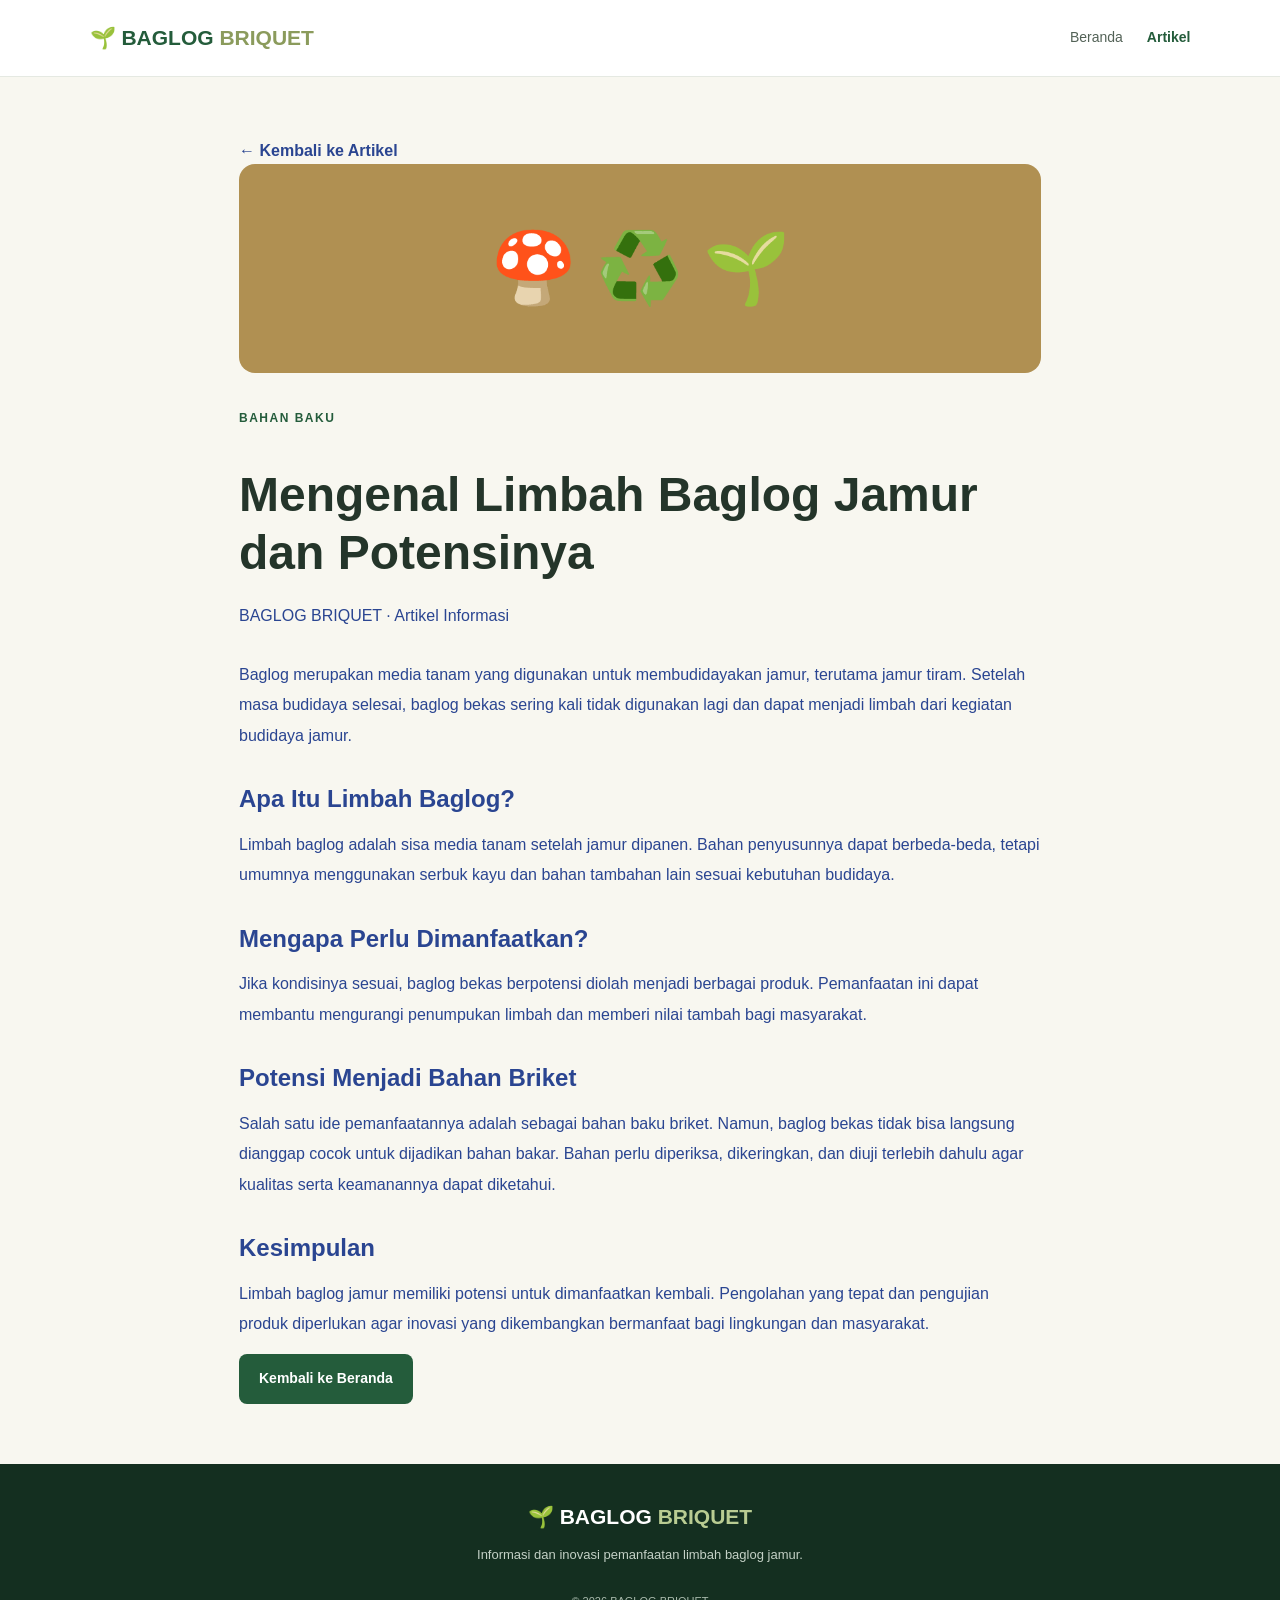
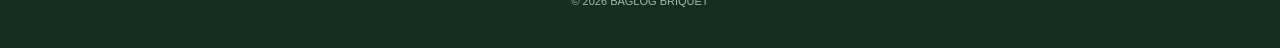
==== artikel/baglog.html @ 83828a15 "Initial commit: BAGLOG BRIQUET website" ====
<!DOCTYPE html>
<html lang="id">
<head>
    <meta charset="UTF-8">
    <meta name="viewport" content="width=device-width, initial-scale=1.0">
    <title>Mengenal Limbah Baglog Jamur | BAGLOG BRIQUET</title>
    <link rel="stylesheet" href="../css/style.css">
    <style>
        .article-page {
            max-width: 850px;
            margin: 60px auto;
            padding: 0 24px;
        }
        .article-page .back-link {
            color: #2a4591;
            font-weight: bold;
        }
        .article-page h1 {
            font-size: clamp(32px, 5vw, 48px);
            line-height: 1.2;
            margin: 20px 0;
        }
        .article-page .article-meta {
            color: #2a4591;
            margin-bottom: 28px;
        }
        .article-page .article-cover {
            background: #976c1bbd;
            border-radius: 16px;
            padding: 45px 20px;
            text-align: center;
            font-size: 70px;
            margin-bottom: 30px;
        }
        .article-page h2 {
            margin: 28px 0 10px;
            color: #2a4591;
        }
        .article-page p, .article-page li {
            color: #2a4591;
            line-height: 1.9;
            margin-bottom: 14px;
        }
        .article-page ul {
            padding-left: 24px;
        }
    </style>
</head>
<body>

<header class="navbar">
    <a href="../index.html" class="logo">🌱 BAGLOG <span>BRIQUET</span></a>
    <nav>
        <a href="../index.html">Beranda</a>
        <a href="../index.html#artikel" class="active">Artikel</a>
    </nav>
</header>

<main class="article-page">
    <a href="../index.html#artikel" class="back-link">← Kembali ke Artikel</a>

    <div class="article-cover">🍄 ♻️ 🌱</div>

    <span class="section-label">BAHAN BAKU</span>
    <h1>Mengenal Limbah Baglog Jamur dan Potensinya</h1>

    <p class="article-meta">BAGLOG BRIQUET · Artikel Informasi</p>

    <p>
        Baglog merupakan media tanam yang digunakan untuk membudidayakan
        jamur, terutama jamur tiram. Setelah masa budidaya selesai,
        baglog bekas sering kali tidak digunakan lagi dan dapat menjadi
        limbah dari kegiatan budidaya jamur.
    </p>

    <h2>Apa Itu Limbah Baglog?</h2>
    <p>
        Limbah baglog adalah sisa media tanam setelah jamur dipanen.
        Bahan penyusunnya dapat berbeda-beda, tetapi umumnya menggunakan
        serbuk kayu dan bahan tambahan lain sesuai kebutuhan budidaya.
    </p>

    <h2>Mengapa Perlu Dimanfaatkan?</h2>
    <p>
        Jika kondisinya sesuai, baglog bekas berpotensi diolah menjadi
        berbagai produk. Pemanfaatan ini dapat membantu mengurangi
        penumpukan limbah dan memberi nilai tambah bagi masyarakat.
    </p>

    <h2>Potensi Menjadi Bahan Briket</h2>
    <p>
        Salah satu ide pemanfaatannya adalah sebagai bahan baku briket.
        Namun, baglog bekas tidak bisa langsung dianggap cocok untuk
        dijadikan bahan bakar. Bahan perlu diperiksa, dikeringkan,
        dan diuji terlebih dahulu agar kualitas serta keamanannya
        dapat diketahui.
    </p>

    <h2>Kesimpulan</h2>
    <p>
        Limbah baglog jamur memiliki potensi untuk dimanfaatkan kembali.
        Pengolahan yang tepat dan pengujian produk diperlukan agar
        inovasi yang dikembangkan bermanfaat bagi lingkungan dan masyarakat.
    </p>

    <a href="../index.html" class="btn-primary">Kembali ke Beranda</a>
</main>

<footer class="footer">
    <a href="../index.html" class="logo">🌱 BAGLOG <span>BRIQUET</span></a>
    <p>Informasi dan inovasi pemanfaatan limbah baglog jamur.</p>
    <small>© 2026 BAGLOG BRIQUET</small>
</footer>

</body>
</html>
---- css/style.css ----
/* ===== PENGATURAN DASAR ===== */
* {
    margin: 0;
    padding: 0;
    box-sizing: border-box;
}

:root {
    --green: #245c3b;
    --green-dark: #173e29;
    --green-light: #eaf3e9;
    --cream: #f8f7f0;
    --text: #24352a;
    --muted: #6b786e;
    --white: #ffffff;
}

html {
    scroll-behavior: smooth;
    scroll-padding-top: 100px;
}

body {
    font-family: Arial, Helvetica, sans-serif;
    background: var(--cream);
    color: var(--text);
    line-height: 1.7;
}

a {
    color: inherit;
    text-decoration: none;
}

img {
    display: block;
    max-width: 100%;
}

/* ===== NAVBAR ===== */
.navbar {
    display: flex;
    justify-content: space-between;
    align-items: center;
    gap: 24px;
    padding: 20px 7%;
    background: var(--white);
    border-bottom: 1px solid #e5e9e2;
}

.logo {
    color: var(--green);
    font-size: 21px;
    font-weight: 800;
    white-space: nowrap;
}

.logo span {
    color: #8b9b5c;
}

.navbar nav {
    display: flex;
    align-items: center;
    gap: 24px;
}

.navbar nav a {
    font-size: 14px;
    color: #536257;
    transition: color 0.2s;
}

.navbar nav a:hover,
.navbar nav a.active {
    color: var(--green);
    font-weight: 700;
}

/* ===== BERANDA UTAMA ===== */
.hero {
    display: grid;
    grid-template-columns: 1.1fr 0.9fr;
    align-items: center;
    gap: 55px;
    padding: 75px 7%;
    background: linear-gradient(135deg, #f4f5e9, #e5efe2);
}

.hero-content {
    max-width: 650px;
}

.label,
.section-label {
    display: inline-block;
    color: var(--green);
    font-size: 12px;
    font-weight: 800;
    letter-spacing: 1.5px;
    margin-bottom: 18px;
}

.hero h1 {
    font-size: clamp(38px, 5vw, 60px);
    line-height: 1.13;
    letter-spacing: -1.8px;
    margin-bottom: 22px;
}

.hero h1 span {
    color: var(--green);
}

.hero-content > p {
    color: var(--muted);
    font-size: 16px;
    margin-bottom: 28px;
    max-width: 540px;
}

.hero-buttons {
    display: flex;
    flex-wrap: wrap;
    gap: 12px;
}

.btn-primary,
.btn-secondary,
.btn-light {
    display: inline-block;
    padding: 13px 20px;
    border-radius: 8px;
    font-size: 14px;
    font-weight: 700;
    transition: transform 0.2s, background 0.2s;
}

.btn-primary {
    background: var(--green);
    color: var(--white);
}

.btn-primary:hover {
    background: var(--green-dark);
    transform: translateY(-2px);
}

.btn-secondary {
    background: var(--white);
    color: var(--green);
    border: 1px solid #dce5d8;
}

.btn-secondary:hover {
    transform: translateY(-2px);
}

.hero-stats {
    display: flex;
    flex-wrap: wrap;
    gap: 28px;
    margin-top: 35px;
}

.hero-stats div {
    display: flex;
    align-items: center;
    gap: 9px;
}

.hero-stats strong {
    font-size: 23px;
}

.hero-stats span {
    font-size: 12px;
    color: var(--muted);
}

.hero-image {
    position: relative;
}

.hero-image > img {
    width: 100%;
    height: 420px;
    object-fit: cover;
    border-radius: 18px;
    box-shadow: 0 20px 45px #203e281a;
}

.image-caption {
    display: flex;
    align-items: center;
    gap: 12px;
    position: absolute;
    left: 18px;
    right: 18px;
    bottom: 18px;
    padding: 15px;
    background: #ffffffed;
    border-radius: 12px;
}

.image-caption > span {
    font-size: 28px;
}

.image-caption strong {
    font-size: 14px;
}

.image-caption p {
    color: var(--muted);
    font-size: 12px;
}

/* ===== PENGANTAR ARTIKEL ===== */
.intro {
    display: flex;
    justify-content: space-between;
    align-items: end;
    gap: 35px;
    padding: 65px 7% 30px;
}

.intro h2,
.benefit-section > h2 {
    max-width: 500px;
    font-size: 34px;
    line-height: 1.25;
}

.intro > p {
    max-width: 430px;
    color: var(--muted);
    font-size: 14px;
}

/* ===== KARTU ARTIKEL ===== */
.article-grid {
    display: grid;
    grid-template-columns: repeat(3, minmax(0, 1fr));
    gap: 22px;
    padding: 15px 7% 70px;
}

.article-card {
    padding: 27px;
    background: var(--white);
    border: 1px solid #e8ebe4;
    border-radius: 14px;
    transition: transform 0.25s, box-shadow 0.25s;
}

.article-card:hover {
    transform: translateY(-5px);
    box-shadow: 0 15px 35px #203e2810;
}

.article-icon {
    display: flex;
    align-items: center;
    justify-content: center;
    width: 60px;
    height: 60px;
    background: var(--green-light);
    border-radius: 12px;
    font-size: 29px;
    margin-bottom: 20px;
}

.category {
    display: block;
    color: #75875a;
    font-size: 10px;
    font-weight: 800;
    letter-spacing: 1.2px;
    margin-bottom: 9px;
}

.article-card h3 {
    font-size: 20px;
    line-height: 1.35;
    margin-bottom: 12px;
}

.article-card p {
    color: var(--muted);
    font-size: 14px;
    margin-bottom: 20px;
}

.article-card > a {
    color: var(--green);
    font-size: 13px;
    font-weight: 800;
}

/* ===== BANNER PROSES ===== */
.process-banner {
    display: flex;
    justify-content: space-between;
    align-items: center;
    gap: 25px;
    margin: 0 7% 70px;
    padding: 40px;
    background: var(--green-dark);
    color: var(--white);
    border-radius: 16px;
}

.process-banner .section-label {
    color: #c8dcb9;
    margin-bottom: 10px;
}

.process-banner h2,
.product-banner h2 {
    font-size: 31px;
    line-height: 1.3;
    margin-bottom: 10px;
}

.process-banner p,
.product-banner p {
    color: #d5e0d6;
    font-size: 14px;
}

.process-banner .btn-primary {
    background: #e3eddb;
    color: var(--green-dark);
    white-space: nowrap;
}

/* ===== MANFAAT ===== */
.benefit-section {
    padding: 10px 7% 75px;
}

.benefit-section > h2 {
    margin-bottom: 30px;
}

.benefit-grid {
    display: grid;
    grid-template-columns: repeat(3, minmax(0, 1fr));
    gap: 22px;
}

.benefit-grid > div {
    background: #edf2e8;
    border-radius: 12px;
    padding: 25px;
    font-size: 27px;
}

.benefit-grid h3 {
    font-size: 18px;
    margin: 12px 0 8px;
}

.benefit-grid p {
    color: var(--muted);
    font-size: 14px;
}

/* ===== PROMOSI PRODUK ===== */
.product-banner {
    display: flex;
    justify-content: space-between;
    align-items: center;
    gap: 25px;
    margin: 0 7% 75px;
    padding: 40px;
    background: #e5eddd;
    border-radius: 16px;
}

.product-banner .section-label {
    margin-bottom: 10px;
}

.product-banner h2 {
    color: var(--green-dark);
}

.product-banner p {
    color: var(--muted);
    max-width: 550px;
}

.btn-light {
    background: var(--green);
    color: var(--white);
    white-space: nowrap;
}

.btn-light:hover {
    background: var(--green-dark);
}

/* ===== FOOTER ===== */
.footer {
    padding: 35px 7%;
    background: #142f20;
    color: var(--white);
    text-align: center;
}

.footer .logo {
    color: var(--white);
}

.footer .logo span {
    color: #b9cc92;
}

.footer p {
    color: #c4d1c6;
    font-size: 13px;
    margin: 10px 0 20px;
}

.footer small {
    color: #a8b9ab;
    font-size: 11px;
}

/* ===== TAMPILAN HP DAN TABLET ===== */
@media (max-width: 900px) {
    .navbar {
        flex-direction: column;
        padding: 18px 5%;
    }

    .navbar nav {
        justify-content: center;
        flex-wrap: wrap;
        gap: 12px 20px;
    }

    .hero {
        grid-template-columns: 1fr;
        padding: 50px 6%;
        gap: 35px;
    }

    .hero-image > img {
        height: 350px;
    }

    .article-grid {
        grid-template-columns: repeat(2, minmax(0, 1fr));
        padding-left: 6%;
        padding-right: 6%;
    }

    .intro,
    .process-banner,
    .product-banner {
        margin-left: 0;
        margin-right: 0;
    }

    .intro {
        padding-left: 6%;
        padding-right: 6%;
    }

    .process-banner,
    .product-banner {
        margin-left: 6%;
        margin-right: 6%;
    }

    .benefit-section {
        padding-left: 6%;
        padding-right: 6%;
    }
}

@media (max-width: 600px) {
    .logo {
        font-size: 19px;
    }

    .navbar nav {
        gap: 8px 14px;
    }

    .navbar nav a {
        font-size: 12px;
    }

    .hero {
        padding: 40px 5%;
    }

    .hero h1 {
        font-size: 39px;
    }

    .hero-image > img {
        height: 280px;
    }

    .hero-stats {
        gap: 14px;
    }

    .hero-stats span {
        font-size: 11px;
    }

    .intro {
        display: block;
        padding: 45px 5% 25px;
    }

    .intro h2,
    .benefit-section > h2 {
        font-size: 28px;
    }

    .intro > p {
        margin-top: 15px;
    }

    .article-grid,
    .benefit-grid {
        grid-template-columns: 1fr;
    }

    .article-grid {
        padding: 10px 5% 45px;
    }

    .process-banner,
    .product-banner {
        flex-direction: column;
        align-items: flex-start;
        margin: 0 5% 45px;
        padding: 25px;
    }

    .process-banner h2,
    .product-banner h2 {
        font-size: 27px;
    }

    .benefit-section {
        padding: 0 5% 45px;
    }

    .footer {
        padding: 30px 5%;
    }
}

/* ===== HALAMAN ARTIKEL ===== */

.article-hero {
    min-height: 430px;
}

.article-hero .hero-content {
    max-width: 700px;
}

.article-hero h1 {
    font-size: clamp(36px, 4.5vw, 54px);
}

.article-hero .hero-image img {
    height: 360px;
}

.article-hero .hero-content > p {
    max-width: 600px;
}

.article-hero .hero-buttons {
    margin-top: 24px;
}

.article-hero .hero-image {
    width: 100%;
}

/* ===== RESPONSIVE HALAMAN ARTIKEL ===== */

@media (max-width: 900px) {
    .article-hero {
        min-height: auto;
    }

    .article-hero .hero-image img {
        height: 320px;
    }
}

@media (max-width: 600px) {
    .article-hero h1 {
        font-size: 36px;
        letter-spacing: -1px;
    }

    .article-hero .hero-image img {
        height: 260px;
    }

    .article-hero .hero-buttons {
        flex-direction: column;
        align-items: stretch;
    }

    .article-hero .hero-buttons a {
        text-align: center;
    }
}

/* ===== HALAMAN PROSES ===== */

.process-steps {
    max-width: 1050px;
    margin: 0 auto;
    padding: 15px 7% 70px;
}

.process-step {
    display: flex;
    align-items: flex-start;
    gap: 22px;
    padding: 25px;
    margin-bottom: 18px;
    background: var(--white);
    border: 1px solid #e5e9e2;
    border-radius: 14px;
    transition: transform 0.2s, box-shadow 0.2s;
}

.process-step:hover {
    transform: translateY(-3px);
    box-shadow: 0 12px 30px #203e2810;
}

.step-number {
    display: flex;
    align-items: center;
    justify-content: center;
    flex: 0 0 48px;
    height: 48px;
    background: var(--green-light);
    color: var(--green);
    border-radius: 12px;
    font-size: 16px;
    font-weight: 800;
}

.process-step h3 {
    color: var(--green-dark);
    font-size: 19px;
    margin-bottom: 8px;
}

.process-step p {
    color: var(--muted);
    font-size: 14px;
}

.safety-banner {
    margin-top: 0;
}

.safety-banner .section-label {
    color: #d6e6c9;
}

@media (max-width: 600px) {
    .process-steps {
        padding: 10px 5% 45px;
    }

    .process-step {
        gap: 14px;
        padding: 20px;
    }

    .step-number {
        flex-basis: 40px;
        height: 40px;
        font-size: 14px;
    }

    .process-step h3 {
        font-size: 17px;
    }
}
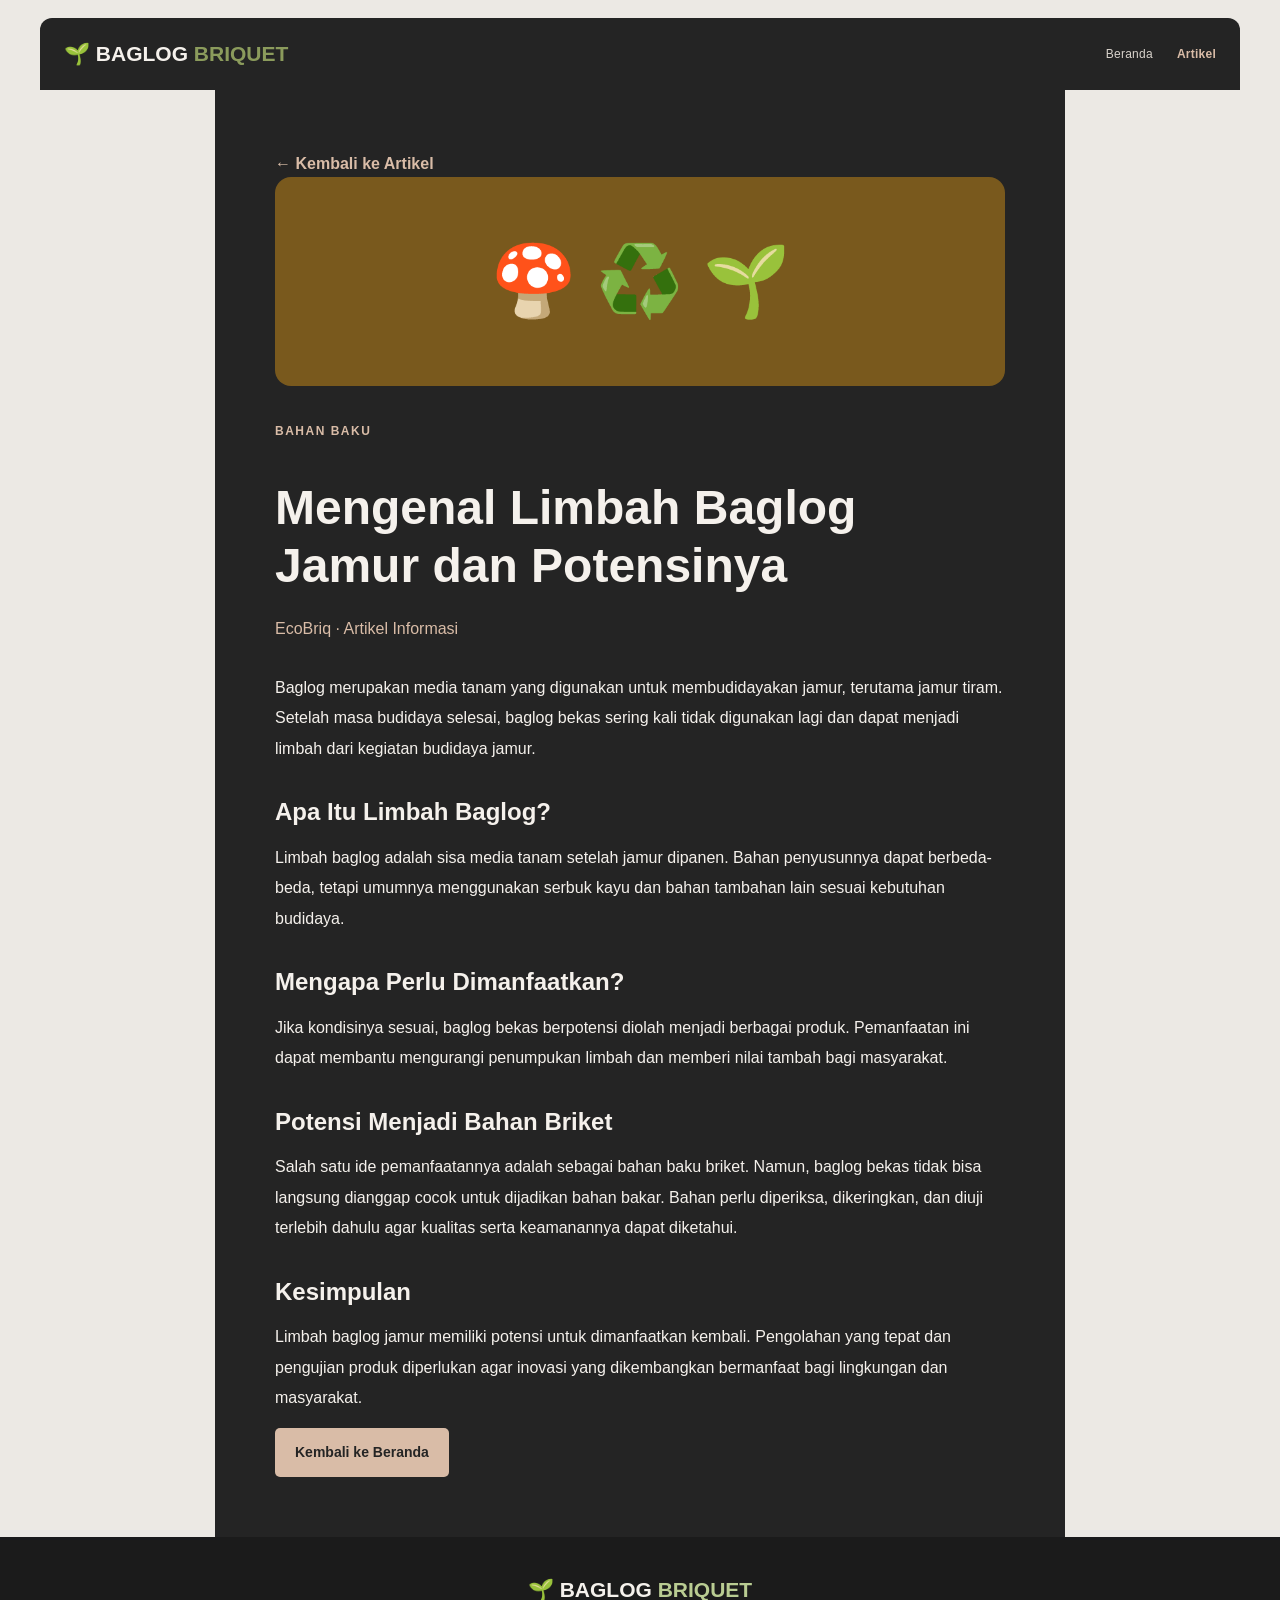
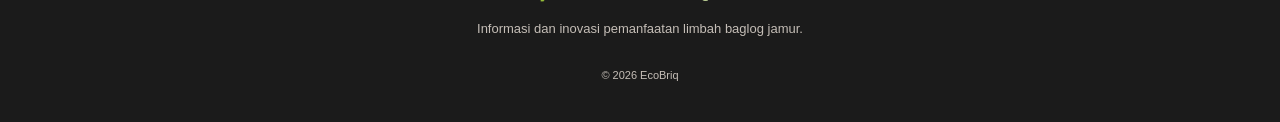
==== commit 2e48ba8e: "Apply EcoBriq primary brand identity" ====
--- a/artikel/baglog.html
+++ b/artikel/baglog.html
@@ -3,7 +3,7 @@
 <head>
     <meta charset="UTF-8">
     <meta name="viewport" content="width=device-width, initial-scale=1.0">
-    <title>Mengenal Limbah Baglog Jamur | BAGLOG BRIQUET</title>
+    <title>Mengenal Limbah Baglog Jamur | EcoBriq</title>
     <link rel="stylesheet" href="../css/style.css">
     <style>
         .article-page {
@@ -64,7 +64,7 @@
     <span class="section-label">BAHAN BAKU</span>
     <h1>Mengenal Limbah Baglog Jamur dan Potensinya</h1>
 
-    <p class="article-meta">BAGLOG BRIQUET · Artikel Informasi</p>
+    <p class="article-meta">EcoBriq · Artikel Informasi</p>
 
     <p>
         Baglog merupakan media tanam yang digunakan untuk membudidayakan
@@ -109,7 +109,7 @@
 <footer class="footer">
     <a href="../index.html" class="logo">🌱 BAGLOG <span>BRIQUET</span></a>
     <p>Informasi dan inovasi pemanfaatan limbah baglog jamur.</p>
-    <small>© 2026 BAGLOG BRIQUET</small>
+    <small>© 2026 EcoBriq</small>
 </footer>
 
 </body>
--- a/css/style.css
+++ b/css/style.css
@@ -699,3 +699,258 @@
         font-size: 17px;
     }
 }
+
+
+/* ===== BERANDA BERGAYA EDITORIAL ===== */
+.home-page{background:#faf1e7;color:#2c211a;font-family:Arial,Helvetica,sans-serif}
+.home-nav{background:#8f2f08;color:#fff;border:0;padding:18px 4.5%;gap:22px}
+.home-nav .logo{color:#fff;font-family:Georgia,serif;font-size:28px;font-weight:500}
+.home-nav nav{gap:clamp(12px,2.4vw,32px)}
+.home-nav nav a{color:#fff;font-size:11px;font-weight:700;letter-spacing:.3px}
+.home-nav nav a:hover,.home-nav nav a.active{color:#ffd5b6}
+.nav-icons{display:flex;gap:16px;font-size:22px}
+.shop-hero{display:grid;grid-template-columns:.8fr 1.2fr;align-items:center;gap:4%;padding:42px 6.5% 54px;background:#8f2f08;color:#fff;min-height:480px}
+.shop-hero-copy{max-width:440px}
+.shop-kicker{font-size:10px;letter-spacing:1.5px;font-weight:700;color:#f4c5a5}
+.shop-hero h1{font:700 clamp(35px,4.5vw,58px)/1.05 Georgia,serif;margin:20px 0}
+.shop-hero h1 em{font-style:normal;color:#ffd2b3}
+.shop-hero-copy p{font-size:14px;line-height:1.8;max-width:360px;color:#ffe8d8;margin-bottom:24px}
+.shop-button{display:inline-flex;align-items:center;gap:30px;padding:13px 20px;background:#ffe1ca;color:#4b2819;border-radius:7px;font-size:11px;font-weight:800}
+.shop-button span{font-size:20px}
+.shop-hero-photo{height:400px;position:relative;align-self:end}
+.shop-hero-photo img{width:100%;height:100%;object-fit:cover;border-radius:3px}
+.hero-photo-label{position:absolute;bottom:18px;left:18px;background:#fff0e4;color:#39291f;padding:12px 18px;display:flex;flex-direction:column;box-shadow:0 4px 15px #0002}
+.hero-photo-label strong{font:italic 22px Georgia,serif}.hero-photo-label span{font-size:11px}
+.service-strip{display:grid;grid-template-columns:repeat(4,1fr);margin:-20px 4% 0;position:relative;background:#ffe4cf;border-radius:10px;padding:17px 20px;gap:12px}
+.service-strip>div{display:flex;align-items:center;gap:12px;border-right:1px solid #e6c5ad;padding:0 12px}.service-strip>div:last-child{border:0}
+.service-strip>div>span{font-size:25px;color:#b76c3b}.service-strip section{display:flex;flex-direction:column}.service-strip strong{font-size:9px}.service-strip small{font-size:9px;color:#785b4b}
+.shop-section{padding:32px 4.5% 18px}.shop-section-head{display:flex;align-items:center;justify-content:space-between;margin-bottom:14px}
+.shop-section h2,.occasion-section h2{font:20px Georgia,serif}.shop-section-head a{font-size:10px;font-weight:700}
+.shop-tiles{display:grid;grid-template-columns:repeat(4,minmax(0,1fr));gap:12px}
+.shop-tiles>a{background:#f2dfd1;border-radius:9px;overflow:hidden;display:block}
+.shop-tiles img{width:100%;height:150px;object-fit:cover}
+.shop-tiles span{display:grid;grid-template-columns:1fr auto;padding:10px 12px;position:relative}
+.shop-tiles b{font-size:11px}.shop-tiles small{font-size:9px;grid-column:1;color:#785b4b}.shop-tiles i{font-style:normal;grid-column:2;grid-row:1/3;color:#b76c3b}
+.story-banner{margin:0 4.5% 10px;display:grid;grid-template-columns:.8fr 1.2fr;min-height:210px;background:#f6d8c2;border-radius:10px;overflow:hidden}
+.story-copy{padding:25px 28px}.story-copy h2{font:24px/1.15 Georgia,serif;margin:10px 0}.story-copy p{font-size:11px;line-height:1.7;color:#6c5142;margin-bottom:12px}.story-copy>a{font-size:10px;font-weight:700;border:1px solid #b77b54;border-radius:20px;padding:8px 12px;display:inline-block}
+.story-banner>img{width:100%;height:100%;min-height:210px;object-fit:cover}
+.occasion-section{padding:12px 4.5% 18px}.occasion-section h2{margin-bottom:12px}
+.occasion-links{display:grid;grid-template-columns:repeat(5,1fr)}
+.occasion-links a{display:flex;flex-direction:column;align-items:center;gap:6px;border-right:1px solid #e4cfc0;color:#9c603c;padding:8px 4px}
+.occasion-links a:last-child{border:0}.occasion-links span{font-size:24px}.occasion-links b{font-size:9px;color:#39291f}
+.newsletter{margin:0 4.5% 12px;padding:14px 20px;border-radius:10px;background:#f6d8c2;display:flex;justify-content:space-between;align-items:center;gap:15px}
+.newsletter>div{display:grid;grid-template-columns:auto 1fr;column-gap:10px}.newsletter>div span{grid-row:1/3;font-size:22px;color:#b76c3b}.newsletter strong{font-size:11px}.newsletter small{font-size:10px;color:#785b4b}.newsletter>a{background:#244326;color:white;padding:10px 16px;border-radius:5px;font-size:10px}
+.latest{padding-top:8px}.latest-cards{display:grid;grid-template-columns:repeat(3,1fr);gap:12px}.latest-cards a{background:#f2dfd1;padding:15px;border-radius:8px;font-size:12px;display:flex;justify-content:space-between}
+.home-page .footer{background:#8f2f08;color:#fff}.home-page .footer .logo{color:#fff}
+@media(max-width:800px){.home-nav{flex-wrap:wrap;justify-content:center}.home-nav nav{order:3;flex-wrap:wrap;justify-content:center}.shop-hero{grid-template-columns:1fr;padding:35px 6%;gap:25px}.shop-hero-photo{height:300px}.service-strip{grid-template-columns:repeat(2,1fr)}.service-strip>div:nth-child(2){border:0}.shop-tiles{grid-template-columns:repeat(2,1fr)}.story-banner{grid-template-columns:1fr}.story-banner>img{max-height:220px}.latest-cards{grid-template-columns:1fr}}
+@media(max-width:480px){.service-strip{margin-left:3%;margin-right:3%;padding:12px 8px}.service-strip>div{padding:8px 5px}.service-strip strong{font-size:8px}.service-strip small{font-size:8px}.shop-tiles img{height:120px}.occasion-links b{font-size:7px}.newsletter{align-items:flex-start;flex-direction:column}.shop-hero h1{font-size:38px}}
+
+
+/* ===== SISTEM DESAIN ECOBRIQ UNTUK SEMUA HALAMAN ===== */
+:root{
+ --green:#285238;--green-dark:#183b28;--green-light:#e7efe2;
+ --cream:#f8f1e8;--text:#30271f;--muted:#78685b;--white:#fffaf5;
+}
+body{background:var(--cream);color:var(--text)}
+.navbar{background:#8b350f;color:#fff;border-bottom:0;padding:18px 5%}
+.navbar .logo,.footer .logo{color:#fff}
+.navbar nav a{color:#fff;font-size:12px;letter-spacing:.25px}
+.navbar nav a:hover,.navbar nav a.active{color:#ffd6b8}
+.hero{background:#8b350f;color:#fff;padding:58px 6%;gap:42px}
+.hero .label,.hero .section-label{color:#f6c8a8}
+.hero h1 span{color:#ffd3b3}
+.hero-content>p{color:#f8e2d3}
+.hero-image>img{border-radius:4px;box-shadow:none}
+.image-caption{background:#fff0e4;color:#39291f;border-radius:4px}
+.btn-primary{background:#285238;color:#fff;border-radius:5px}
+.btn-secondary{background:#ffe1ca;color:#422b1c;border:0;border-radius:5px}
+.intro{padding-top:48px}
+.intro h2,.benefit-section>h2{font-family:Georgia,serif;color:#34251c}
+.article-card{background:#f4e1d2;border:0;border-radius:8px;box-shadow:none}
+.article-icon{background:#e8cdb7;border-radius:8px}
+.article-card h3{font-family:Georgia,serif}
+.article-card> a{color:#8b4a25}
+.process-banner{background:#294b31;border-radius:8px}
+.product-banner{background:#f3d9c4;border-radius:8px}
+.product-banner h2{color:#34251c}
+.product-banner p{color:#78685b}
+.btn-light{background:#285238;border-radius:5px}
+.benefit-grid>div{background:#f0dfd0;border-radius:8px}
+.footer{background:#7d2f0c}
+@media(max-width:600px){.navbar{padding:16px 5%}.hero{padding:38px 5%}}
+
+/* Pertahankan tipografi asli proyek */
+.home-page,
+.home-page h1,
+.home-page h2,
+.home-page h3,
+.home-page .logo,
+.home-page .shop-hero h1,
+.home-page .story-copy h2,
+.home-page .shop-section h2,
+.home-page .occasion-section h2,
+body h1,body h2,body h3,.logo {
+    font-family: Arial, Helvetica, sans-serif;
+}
+
+
+/* ===== TEMA EDITORIAL GELAP UNTUK SELURUH HALAMAN HTML ===== */
+body:not(.home-page) {
+    background: #ece9e4;
+    color: #f5f1ec;
+}
+body:not(.home-page) .navbar {
+    margin: 18px auto 0;
+    width: min(1200px, 94%);
+    padding: 18px 24px;
+    background: #242424;
+    border: 0;
+    border-radius: 12px 12px 0 0;
+    color: #f5f1ec;
+}
+body:not(.home-page) .navbar .logo,
+body:not(.home-page) .footer .logo { color: #f5f1ec; }
+body:not(.home-page) .navbar nav a,
+body:not(.home-page) .navbar > a:not(.logo) { color: #d8d2cb; }
+body:not(.home-page) .navbar nav a:hover,
+body:not(.home-page) .navbar nav a.active { color: #d9bca7; }
+body:not(.home-page) main,
+body:not(.home-page) .article-page {
+    width: min(1200px, 94%);
+    margin: 0 auto;
+    background: #242424;
+    color: #f5f1ec;
+    overflow: hidden;
+}
+body:not(.home-page) .hero {
+    background: #242424;
+    color: #f5f1ec;
+    padding: clamp(28px, 5vw, 64px);
+    gap: clamp(24px, 4vw, 56px);
+}
+body:not(.home-page) .hero h1,
+body:not(.home-page) .intro h2,
+body:not(.home-page) .benefit-section > h2,
+body:not(.home-page) .article-card h3,
+body:not(.home-page) .process-step h3,
+body:not(.home-page) .process-banner h2,
+body:not(.home-page) .product-banner h2 { color: #f5f1ec; }
+body:not(.home-page) .hero h1 span { color: #d9bca7; }
+body:not(.home-page) .hero-content > p,
+body:not(.home-page) .intro > p,
+body:not(.home-page) .article-card p,
+body:not(.home-page) .process-step p,
+body:not(.home-page) .product-banner p { color: #c5beb7; }
+body:not(.home-page) .section-label,
+body:not(.home-page) .label { color: #d9bca7; }
+body:not(.home-page) .hero-image > img { border-radius: 8px; }
+body:not(.home-page) .intro {
+    padding: 42px clamp(24px, 5vw, 60px) 22px;
+}
+body:not(.home-page) .article-grid {
+    padding: 18px clamp(24px, 5vw, 60px) 48px;
+    gap: 16px;
+}
+body:not(.home-page) .article-card,
+body:not(.home-page) .process-step,
+body:not(.home-page) .benefit-grid > div {
+    background: #303030;
+    color: #f5f1ec;
+    border: 1px solid #45413e;
+    border-radius: 8px;
+}
+body:not(.home-page) .article-icon { background: #45413e; }
+body:not(.home-page) .article-card > a { color: #e2bfa7; }
+body:not(.home-page) .process-steps { padding: 18px clamp(24px, 5vw, 60px) 48px; }
+body:not(.home-page) .process-banner,
+body:not(.home-page) .product-banner {
+    margin: 0 clamp(24px, 5vw, 60px) 42px;
+    border-radius: 8px;
+}
+body:not(.home-page) .product-banner { background: #38332f; }
+body:not(.home-page) .process-banner { background: #343a34; }
+body:not(.home-page) .btn-primary,
+body:not(.home-page) .btn-light { background: #d9bca7; color: #242424; }
+body:not(.home-page) .btn-secondary { background: #3a3734; color: #f5f1ec; border-color: #514b46; }
+body:not(.home-page) .article-page { padding: clamp(24px, 5vw, 60px); }
+body:not(.home-page) .article-page h1,
+body:not(.home-page) .article-page h2,
+body:not(.home-page) .article-page p,
+body:not(.home-page) .article-page li { color: #f5f1ec; }
+body:not(.home-page) .article-page .article-meta,
+body:not(.home-page) .article-page .back-link { color: #d9bca7; }
+body:not(.home-page) .contact-card,
+body:not(.home-page) .contact-note { background: #303030; color: #f5f1ec; border-color: #45413e; }
+body:not(.home-page) .footer { background: #1b1b1b; }
+body:not(.home-page) * { font-family: Arial, Helvetica, sans-serif; }
+@media (max-width: 700px) {
+    body:not(.home-page) .navbar { border-radius: 10px 10px 0 0; }
+    body:not(.home-page) .hero { padding: 30px 22px; }
+    body:not(.home-page) .article-grid { grid-template-columns: 1fr; }
+    body:not(.home-page) .process-banner,
+    body:not(.home-page) .product-banner { margin: 0 18px 28px; padding: 24px; }
+    body:not(.home-page) .intro { display: block; padding: 30px 22px 18px; }
+    body:not(.home-page) .intro > p { margin-top: 12px; }
+}
+/* Final visual override: apply reference styling to every HTML page */
+body,body.home-page{background:#ece9e4;color:#f5f1ec;font-family:Arial,Helvetica,sans-serif}body *{font-family:Arial,Helvetica,sans-serif}
+.navbar,.navbar.home-nav{width:94%;margin:18px auto 0;padding:18px 24px;background:#242424;color:#f5f1ec;border:0;border-radius:12px 12px 0 0}
+.navbar .logo,.navbar.home-nav .logo,.footer .logo{color:#f5f1ec}.navbar nav a,.navbar.home-nav nav a,.navbar>a:not(.logo){color:#d8d2cb}.navbar nav a:hover,.navbar nav a.active{color:#d9bca7}
+body main,body.home-page main,body:not(.home-page) .article-page{width:94%;margin:0 auto;background:#242424;color:#f5f1ec;overflow:hidden}
+.hero,.shop-hero{background:#242424;color:#f5f1ec;padding:clamp(28px,5vw,64px)}.hero h1,.shop-hero h1,.intro h2,.benefit-section>h2,.article-card h3,.process-step h3,.process-banner h2,.product-banner h2,.shop-section h2,.story-copy h2,.occasion-section h2{color:#f5f1ec}
+.hero h1 span,.shop-hero h1 em,.section-label,.label,.shop-kicker{color:#d9bca7}.hero-content>p,.shop-hero-copy p,.intro>p,.article-card p,.process-step p,.process-banner p,.product-banner p,.story-copy p{color:#c5beb7}
+.hero-image>img,.shop-hero-photo img{border-radius:8px;box-shadow:none}.image-caption,.hero-photo-label{background:#333;color:#f5f1ec}.btn-primary,.btn-light,.shop-button,.newsletter>a{background:#d9bca7;color:#242424}.btn-secondary{background:#3a3734;color:#f5f1ec;border-color:#514b46}
+.intro{padding:42px 5% 22px}.article-grid{padding:18px 5% 48px;gap:16px}.article-card,.process-step,.benefit-grid>div,.shop-tiles>a,.latest-cards a,.contact-card,.contact-note{background:#303030;color:#f5f1ec;border:1px solid #45413e;border-radius:8px;box-shadow:none}.article-icon{background:#45413e}.article-card>a,.category{color:#e2bfa7}
+.process-steps{padding:18px 5% 48px}.process-banner,.product-banner{margin:0 5% 42px;border-radius:8px}.process-banner{background:#343a34}.product-banner,.story-banner{background:#38332f}.benefit-section{padding:10px 5% 48px}.shop-section,.occasion-section{padding:30px 5% 18px}.story-banner{margin:0 5% 18px;border:1px solid #45413e}.story-copy h2,.story-copy p{color:#f5f1ec}.occasion-links a{color:#d9bca7;border-color:#45413e}.newsletter{background:#303030;color:#f5f1ec}.newsletter small{color:#c5beb7}
+.article-page{padding:clamp(24px,5vw,60px)}.article-page h1,.article-page h2,.article-page p,.article-page li{color:#f5f1ec}.article-page .article-meta,.article-page .back-link{color:#d9bca7}.footer,body.home-page .footer{background:#1b1b1b;color:#f5f1ec}.footer p,.footer small{color:#c5beb7}
+@media(max-width:700px){.hero,.shop-hero{padding:30px 22px}.article-grid,.benefit-grid,.shop-tiles{grid-template-columns:1fr}.process-banner,.product-banner{margin:0 18px 28px;padding:24px}.intro{display:block;padding:30px 22px 18px}.intro>p{margin-top:12px}.story-banner{margin:0 18px 18px;grid-template-columns:1fr}.shop-section,.occasion-section{padding:24px 22px 16px}}
+
+/* Perbaikan kontras teks pada bagian "Jelajahi Informasi" dan kartu */
+.intro h2,.intro h2 span,.intro .section-label,
+.article-grid .article-card h3,.article-grid .article-card p,
+.article-grid .article-card .category,.article-grid .article-card a,
+.benefit-section h2,.benefit-grid h3,.benefit-grid p,
+.process-steps h2,.process-step h3,.process-step p,
+.shop-section h2,.shop-tiles b,.shop-tiles small,
+.occasion-section h2,.occasion-links b,
+.latest h2,.latest-cards a,.newsletter strong,.newsletter small {
+    color: #ffffff;
+}
+.article-grid .article-card .category,
+.article-grid .article-card a,
+.intro .section-label,
+.shop-kicker,.occasion-links a {
+    color: #f0c6a8;
+}
+.article-grid .article-card p,.benefit-grid p,.process-step p,
+.shop-tiles small,.newsletter small {
+    color: #e0e0e0;
+}
+
+/* ===== Baseline quality, accessibility, and responsive safeguards ===== */
+*, *::before, *::after { box-sizing: border-box; }
+html { scroll-behavior: smooth; }
+body { margin: 0; min-width: 320px; font-family: Arial, Helvetica, sans-serif; }
+img, video { max-width: 100%; height: auto; }
+a { text-underline-offset: .18em; }
+a:focus-visible, button:focus-visible, input:focus-visible,
+textarea:focus-visible, select:focus-visible {
+    outline: 3px solid #f0c6a8;
+    outline-offset: 3px;
+}
+button, input, textarea, select { font: inherit; }
+p, li { overflow-wrap: anywhere; }
+@media (prefers-reduced-motion: reduce) {
+    html { scroll-behavior: auto; }
+    *, *::before, *::after {
+        animation-duration: .01ms !important;
+        animation-iteration-count: 1 !important;
+        transition-duration: .01ms !important;
+        scroll-behavior: auto !important;
+    }
+}
+@media (max-width: 480px) {
+    body { overflow-wrap: break-word; }
+    .navbar, .navbar.home-nav { padding: 14px 16px; }
+    main, body.home-page main, body:not(.home-page) .article-page { width: 100%; }
+}
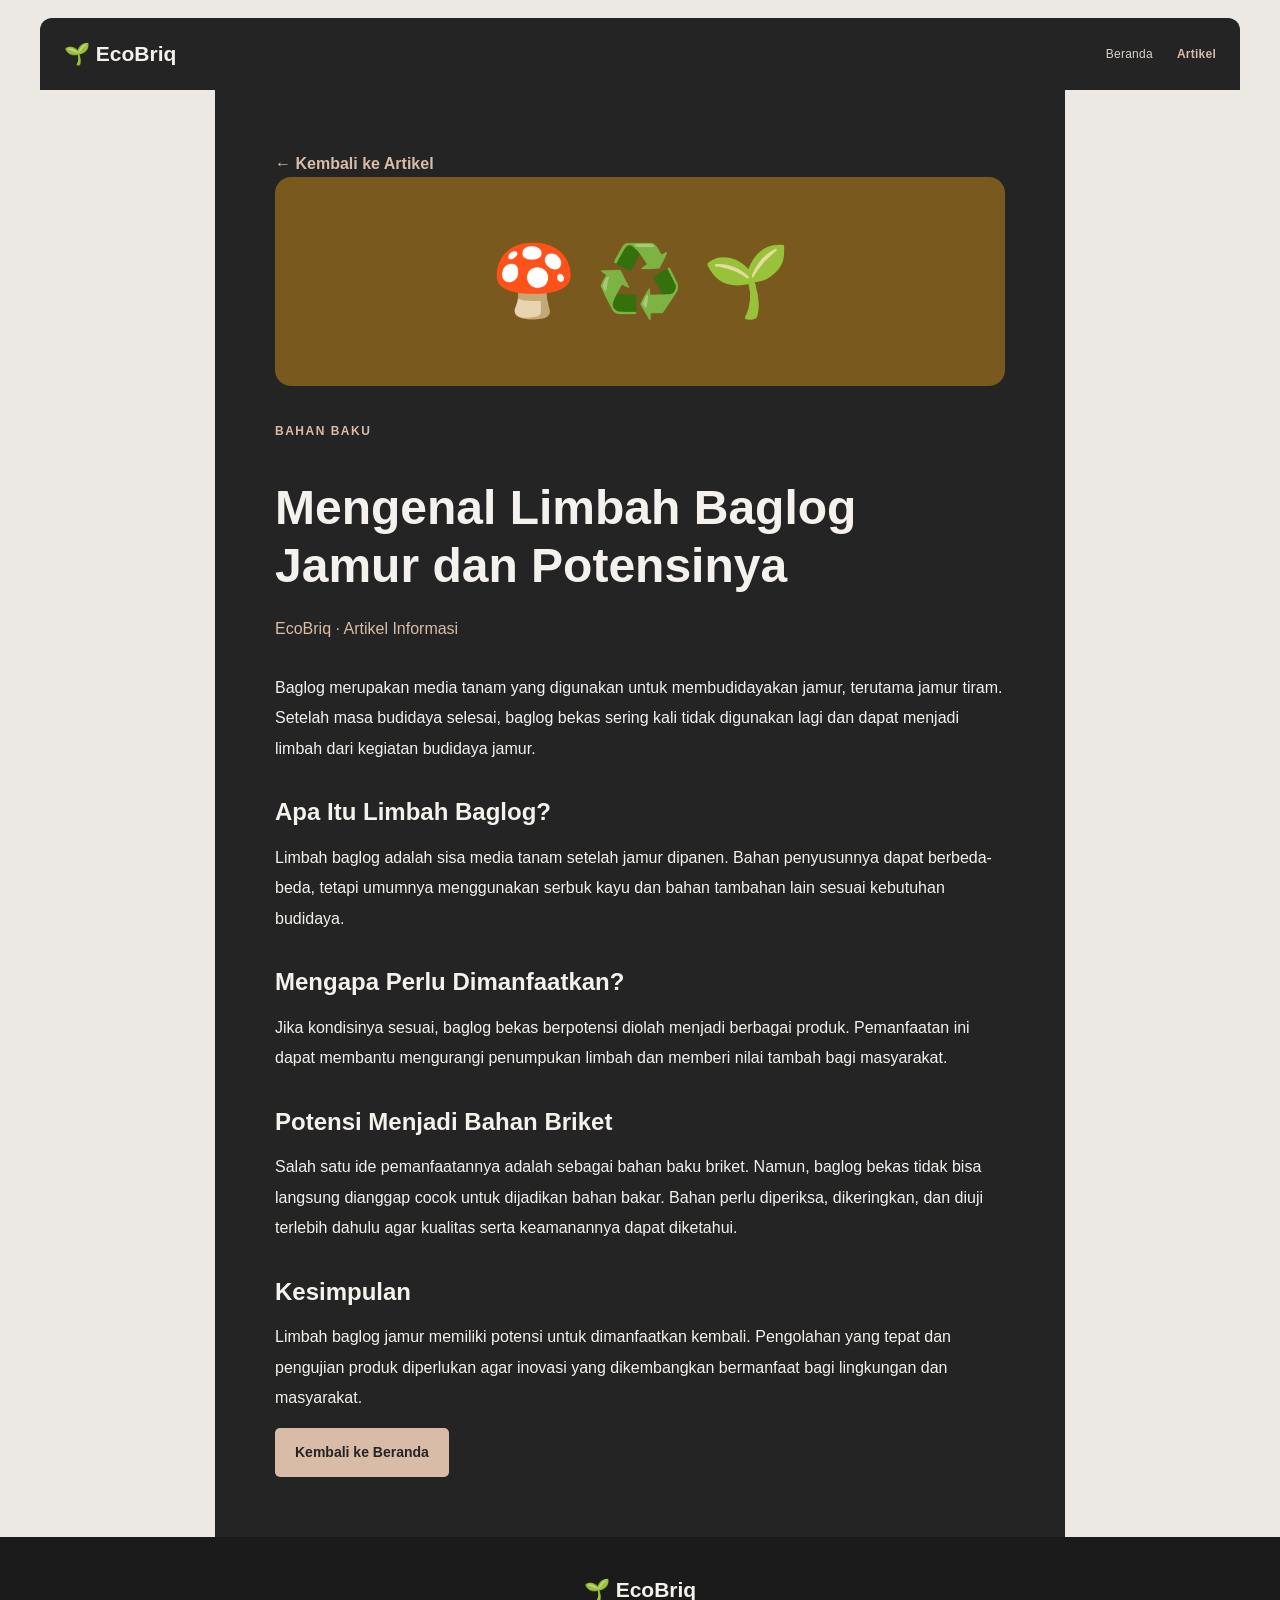
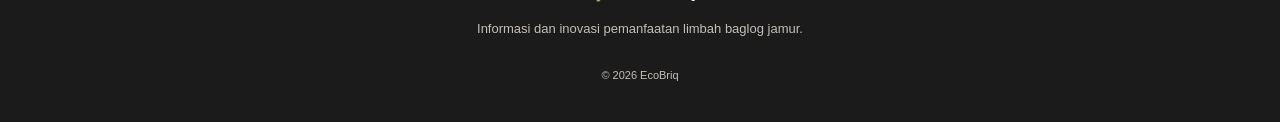
==== commit a921a7e5: "Samakan logo halaman dengan identitas EcoBriq" ====
--- a/artikel/baglog.html
+++ b/artikel/baglog.html
@@ -47,17 +47,18 @@
     </style>
 </head>
 <body>
+<a class="skip-link" href="#konten-utama">Lewati ke konten utama</a>
 
 <header class="navbar">
-    <a href="../index.html" class="logo">🌱 BAGLOG <span>BRIQUET</span></a>
-    <nav>
+    <a href="../index.html" class="logo">🌱 EcoBriq</a>
+    <nav aria-label="Navigasi utama">
         <a href="../index.html">Beranda</a>
-        <a href="../index.html#artikel" class="active">Artikel</a>
+        <a href="../index.html#produk" class="active">Artikel</a>
     </nav>
 </header>
 
-<main class="article-page">
-    <a href="../index.html#artikel" class="back-link">← Kembali ke Artikel</a>
+<main class="article-page" id="konten-utama" tabindex="-1">
+    <a href="../index.html#produk" class="back-link">← Kembali ke Artikel</a>
 
     <div class="article-cover">🍄 ♻️ 🌱</div>
 
@@ -107,7 +108,7 @@
 </main>
 
 <footer class="footer">
-    <a href="../index.html" class="logo">🌱 BAGLOG <span>BRIQUET</span></a>
+    <a href="../index.html" class="logo">🌱 EcoBriq</a>
     <p>Informasi dan inovasi pemanfaatan limbah baglog jamur.</p>
     <small>© 2026 EcoBriq</small>
 </footer>
--- a/css/style.css
+++ b/css/style.css
@@ -954,3 +954,967 @@
     .navbar, .navbar.home-nav { padding: 14px 16px; }
     main, body.home-page main, body:not(.home-page) .article-page { width: 100%; }
 }
+
+
+/* Samakan font di seluruh halaman, termasuk elemen pseudo dan kontrol form */
+*, *::before, *::after,
+button, input, textarea, select {
+    font-family: Arial, Helvetica, sans-serif !important;
+}
+
+/* CTA pemesanan WhatsApp: kontras tinggi dan mudah ditemukan */
+.btn-whatsapp {
+    display: inline-flex;
+    align-items: center;
+    justify-content: center;
+    gap: 10px;
+    min-height: 54px;
+    padding: 16px 24px;
+    border: 2px solid #128c4a;
+    border-radius: 999px;
+    background: #18a957;
+    color: #fff !important;
+    font-weight: 800;
+    letter-spacing: .035em;
+    text-align: center;
+    text-decoration: none;
+    box-shadow: 0 8px 22px rgba(18, 140, 74, .28);
+    transition: transform .18s ease, background .18s ease, box-shadow .18s ease;
+}
+.btn-whatsapp:hover {
+    background: #128c4a;
+    box-shadow: 0 10px 26px rgba(18, 140, 74, .36);
+    transform: translateY(-2px);
+}
+.btn-whatsapp:focus-visible { outline-color: #128c4a; }
+.shop-order-cta {
+    display: flex;
+    align-items: center;
+    justify-content: space-between;
+    gap: 24px;
+    margin: 22px 0 28px;
+    padding: 22px 26px;
+    border: 1px solid #d5e8da;
+    border-radius: 18px;
+    background: #f0f8f2;
+}
+.shop-order-cta div { display: grid; gap: 5px; }
+.shop-order-cta strong { color: #173e29; font-size: 1.15rem; }
+.shop-order-cta span { color: #385a45; }
+@media (max-width: 600px) {
+    .shop-order-cta { align-items: stretch; flex-direction: column; padding: 20px; }
+    .shop-order-cta .btn-whatsapp { width: 100%; }
+}
+
+
+/* Kontras teks pada empat poin layanan di beranda */
+.home-page .service-strip strong {
+    color: #000;
+}
+
+/* ===== SINGLE-PAGE ECOBRIQ: navigasi tetap dan enam bagian utama ===== */
+.single-page { background:#ece9e4; color:#f5f1ec; }
+.single-page .home-nav { position:sticky; top:0; z-index:1000; width:100%; margin:0; border-radius:0; padding:14px 4%; background:#242424; box-shadow:0 4px 18px #0002; }
+.single-page .home-nav nav { flex-wrap:wrap; justify-content:flex-end; gap:8px clamp(10px,1.6vw,22px); }
+.single-page .home-nav nav a { font-size:12px; white-space:nowrap; }
+.single-page main { width:100%; max-width:none; margin:0; overflow:visible; background:#242424; }
+.single-page section[id] { scroll-margin-top:100px; }
+.single-page .single-section { padding:clamp(38px,6vw,76px) max(5%, calc((100% - 1180px)/2)); }
+.single-page .single-tinted { background:#2d2d2d; }
+.single-page .single-heading { max-width:760px; margin:0 auto 28px; }
+.single-page .single-heading h2 { margin:10px 0 14px; font-size:clamp(28px,4vw,42px); line-height:1.2; color:#fff; }
+.single-page .single-heading p { color:#d1cbc5; max-width:720px; }
+.single-page .single-cards { display:grid; grid-template-columns:repeat(3,minmax(0,1fr)); gap:18px; }
+.single-page .single-cards article { padding:24px; border:1px solid #45413e; border-radius:10px; background:#353535; }
+.single-page .single-cards article>span { font-size:28px; }
+.single-page .single-cards h3 { margin:10px 0 8px; color:#fff; font-size:19px; }
+.single-page .single-cards p { color:#d1cbc5; font-size:14px; }
+.single-page .single-steps { max-width:850px; margin:0 auto; padding-left:28px; color:#eee7e1; }
+.single-page .single-steps li { padding:10px 0 10px 8px; }
+.single-page .single-steps b { color:#f0c6a8; }
+.single-page .single-safety { max-width:850px; margin:24px auto 0; padding:18px 20px; border-left:4px solid #d9bca7; background:#38332f; color:#eee7e1; }
+.single-page .catalog-card { display:flex; align-items:center; justify-content:space-between; gap:28px; max-width:920px; margin:0 auto; padding:28px; border:1px solid #51463f; border-radius:12px; background:#38332f; }
+.single-page .catalog-card h3 { margin:6px 0 8px; color:#fff; font-size:24px; }
+.single-page .catalog-card p,.single-page .catalog-card small { color:#ddd2c9; }
+.single-page .catalog-label { color:#f0c6a8; font-size:11px; font-weight:800; letter-spacing:1px; }
+.single-page .catalog-card .btn-whatsapp { flex-shrink:0; }
+.single-page .single-gallery { display:grid; grid-template-columns:repeat(3,minmax(0,1fr)); gap:18px; }
+.single-page .single-gallery figure { overflow:hidden; margin:0; border:1px solid #45413e; border-radius:10px; background:#353535; }
+.single-page .single-gallery img { width:100%; height:220px; object-fit:cover; }
+.single-page .single-gallery figcaption { padding:14px 16px; color:#f0c6a8; font-weight:700; }
+.single-page .developer-card { display:flex; align-items:flex-start; gap:18px; max-width:800px; margin:0 auto; padding:24px; border:1px solid #45413e; border-radius:10px; background:#353535; }
+.single-page .developer-card>span { font-size:32px; }
+.single-page .developer-card h3 { margin-bottom:8px; color:#fff; }
+.single-page .developer-card p { color:#d1cbc5; }
+.single-page .footer { margin:0; }
+@media(max-width:800px) {
+ .single-page .home-nav { align-items:center; gap:12px; }
+ .single-page .home-nav nav { justify-content:center; }
+ .single-page .single-cards { grid-template-columns:1fr; }
+ .single-page .catalog-card { align-items:stretch; flex-direction:column; }
+ .single-page .single-gallery { grid-template-columns:1fr; }
+ .single-page .single-gallery img { height:240px; }
+}
+@media(max-width:480px) {
+ .single-page .home-nav .logo { font-size:17px; }
+ .single-page .home-nav nav a { font-size:11px; }
+ .single-page .single-section { padding-left:20px; padding-right:20px; }
+}
+
+
+/* ===== PROGRAM KKN ECOBRIQ ===== */
+.single-page .program-grid { display:grid; grid-template-columns:repeat(3,minmax(0,1fr)); gap:18px; }
+.single-page .program-card { display:flex; align-items:flex-start; gap:15px; padding:22px; border:1px solid #51463f; border-radius:10px; background:#353535; }
+.single-page .program-number { display:grid; place-items:center; flex:0 0 42px; height:42px; border-radius:8px; background:#514238; color:#f0c6a8; font-weight:800; }
+.single-page .program-card h3 { margin:5px 0 12px; color:#fff; font-size:18px; }
+.single-page .program-card ul { padding-left:18px; color:#d1cbc5; font-size:13px; }
+.single-page .program-card li { margin:0 0 9px; }
+.single-page .program-note { max-width:920px; margin:22px auto 0; padding:16px 18px; border-left:4px solid #d9bca7; background:#38332f; color:#ddd2c9; font-size:13px; }
+.single-page .program-note strong { color:#f0c6a8; }
+@media(max-width:800px) { .single-page .program-grid { grid-template-columns:1fr; } }
+
+
+/* ===== TRANSISI HALUS & ANIMASI SAAT SCROLL ===== */
+.single-page {
+    scroll-behavior: smooth;
+}
+.single-page .home-nav {
+    transition: background-color .3s ease, box-shadow .3s ease;
+}
+.single-page .home-nav nav a {
+    position: relative;
+    transition: color .25s ease, opacity .25s ease;
+}
+.single-page .home-nav nav a::after {
+    content: "";
+    position: absolute;
+    left: 0;
+    right: 100%;
+    bottom: -6px;
+    height: 2px;
+    background: #f0c6a8;
+    transition: right .28s ease;
+}
+.single-page .home-nav nav a:hover::after,
+.single-page .home-nav nav a:focus-visible::after {
+    right: 0;
+}
+.single-page .shop-button,
+.single-page .single-cards article,
+.single-page .program-card,
+.single-page .single-gallery figure,
+.single-page .catalog-card,
+.single-page .developer-card,
+.single-page .btn-whatsapp {
+    transition: transform .3s ease, box-shadow .3s ease, background-color .3s ease;
+}
+.single-page .shop-button:hover,
+.single-page .btn-whatsapp:hover {
+    transform: translateY(-3px);
+}
+.single-page .single-cards article:hover,
+.single-page .program-card:hover,
+.single-page .single-gallery figure:hover {
+    transform: translateY(-6px);
+    box-shadow: 0 14px 30px rgba(0,0,0,.2);
+}
+.single-page .single-gallery img {
+    transition: transform .55s ease;
+}
+.single-page .single-gallery figure:hover img {
+    transform: scale(1.045);
+}
+.single-page .reveal-ready {
+    opacity: 0;
+    transform: translateY(26px);
+    transition: opacity .7s ease, transform .7s cubic-bezier(.2,.7,.2,1);
+}
+.single-page .reveal-ready.is-visible {
+    opacity: 1;
+    transform: translateY(0);
+}
+.single-page .single-cards article:nth-child(2),
+.single-page .program-card:nth-child(2) { transition-delay: .08s; }
+.single-page .single-cards article:nth-child(3),
+.single-page .program-card:nth-child(3) { transition-delay: .16s; }
+@media (prefers-reduced-motion: reduce) {
+    .single-page *, .single-page *::before, .single-page *::after {
+        scroll-behavior: auto !important;
+        animation: none !important;
+        transition: none !important;
+        transform: none !important;
+    }
+}
+
+
+/* ===== ANIMASI MASUK HALAMAN & TRANSISI KONTEN ===== */
+@keyframes ecobriqFadeUp {
+    from { opacity: 0; transform: translateY(22px); }
+    to { opacity: 1; transform: translateY(0); }
+}
+@keyframes ecobriqImageIn {
+    from { opacity: 0; transform: scale(1.035); }
+    to { opacity: 1; transform: scale(1); }
+}
+.single-page .single-hero .shop-hero-copy {
+    animation: ecobriqFadeUp .75s cubic-bezier(.2,.7,.2,1) both;
+}
+.single-page .single-hero .shop-hero-photo {
+    animation: ecobriqImageIn 1s ease both;
+}
+.single-page .single-heading .shop-kicker {
+    display: inline-block;
+    animation: ecobriqFadeUp .55s ease both;
+}
+.single-page .single-heading h2 {
+    animation: ecobriqFadeUp .7s .08s ease both;
+}
+.single-page .single-heading p {
+    animation: ecobriqFadeUp .7s .16s ease both;
+}
+.single-page .single-steps li {
+    transition: color .25s ease, transform .25s ease;
+}
+.single-page .single-steps li:hover {
+    color: #fff;
+    transform: translateX(5px);
+}
+.single-page .developer-card,
+.single-page .catalog-card {
+    transition: transform .3s ease, box-shadow .3s ease;
+}
+.single-page .developer-card:hover,
+.single-page .catalog-card:hover {
+    transform: translateY(-4px);
+    box-shadow: 0 14px 30px rgba(0,0,0,.18);
+}
+@media (prefers-reduced-motion: reduce) {
+    .single-page .single-hero .shop-hero-copy,
+    .single-page .single-hero .shop-hero-photo,
+    .single-page .single-heading .shop-kicker,
+    .single-page .single-heading h2,
+    .single-page .single-heading p {
+        animation: none !important;
+    }
+}
+
+/* ===== AKSESIBILITAS NAVIGASI & PENANDA BAGIAN AKTIF ===== */
+.skip-link {
+    position: fixed;
+    top: 10px;
+    left: 10px;
+    z-index: 2000;
+    padding: 12px 16px;
+    border-radius: 8px;
+    background: #f0c6a8;
+    color: #242424;
+    font-weight: 700;
+    transform: translateY(-160%);
+    transition: transform .2s ease;
+}
+.skip-link:focus {
+    transform: translateY(0);
+}
+.single-page .home-nav nav a.active,
+.single-page .home-nav nav a[aria-current="location"] {
+    color: #f0c6a8;
+    font-weight: 800;
+}
+.single-page .home-nav nav a.active::after,
+.single-page .home-nav nav a[aria-current="location"]::after {
+    right: 0;
+}
+#konten-utama:focus { outline: none; }
+@media (prefers-reduced-motion: reduce) {
+    .skip-link { transition: none; }
+}
+
+
+/* ===== FAQ KATALOG ECOBRIQ ===== */
+.single-page .ecobriq-faq { max-width:900px; margin:34px auto 0; }
+.single-page .ecobriq-faq h3 { margin:0 0 16px; color:#f7f1e9; font-size:clamp(20px,2.5vw,26px); }
+.single-page .ecobriq-faq details { margin:0 0 10px; border:1px solid #51463f; border-radius:8px; background:#353535; }
+.single-page .ecobriq-faq summary { position:relative; padding:17px 48px 17px 18px; color:#fff; font-weight:700; cursor:pointer; list-style:none; }
+.single-page .ecobriq-faq summary::-webkit-details-marker { display:none; }
+.single-page .ecobriq-faq summary::after { content:"+"; position:absolute; top:50%; right:18px; color:#f0c6a8; font-size:23px; line-height:1; transform:translateY(-50%); }
+.single-page .ecobriq-faq details[open] summary::after { content:"−"; }
+.single-page .ecobriq-faq summary:focus-visible { outline:2px solid #f0c6a8; outline-offset:3px; border-radius:6px; }
+.single-page .ecobriq-faq details p { margin:0; padding:0 18px 18px; color:#d1cbc5; line-height:1.75; font-size:14px; }
+@media(max-width:480px) {
+  .single-page .ecobriq-faq summary { padding:15px 42px 15px 14px; font-size:14px; }
+  .single-page .ecobriq-faq details p { padding:0 14px 15px; }
+}
+ 
+
+/* ===== GALERI DOKUMENTASI & LIGHTBOX ===== */
+.single-page .ecobriq-gallery figure { overflow:hidden; }
+.single-page .gallery-open {
+  position:relative; display:block; width:100%; padding:0; border:0;
+  background:transparent; cursor:zoom-in; text-align:left;
+}
+.single-page .gallery-open img { width:100%; height:220px; object-fit:cover; display:block; }
+.single-page .gallery-zoom {
+  position:absolute; right:12px; bottom:12px; padding:7px 10px;
+  border-radius:5px; background:rgba(28,35,29,.88); color:#fff;
+  font-size:12px; font-weight:700; opacity:0; transform:translateY(5px);
+  transition:opacity .2s ease, transform .2s ease;
+}
+.single-page .gallery-open:hover .gallery-zoom,
+.single-page .gallery-open:focus-visible .gallery-zoom { opacity:1; transform:translateY(0); }
+.single-page .gallery-open:focus-visible { outline:3px solid #f0c6a8; outline-offset:-3px; }
+.single-page .single-gallery figcaption small {
+  display:block; margin-top:5px; color:#c8b9ad; font-size:11px; font-weight:400;
+}
+.single-page .gallery-lightbox {
+  position:fixed; inset:0; width:min( min(92vw,1100px), 1100px);
+  max-width:92vw; max-height:90vh; margin:auto; padding:18px;
+  border:1px solid #66584d; border-radius:12px; background:#292927; color:#fff;
+}
+.single-page .gallery-lightbox::backdrop { background:rgba(0,0,0,.84); }
+.single-page .gallery-lightbox-image {
+  display:block; width:100%; max-height:75vh; object-fit:contain; border-radius:6px;
+}
+.single-page .gallery-lightbox-caption { margin:12px 42px 0 0; color:#f0c6a8; font-weight:700; }
+.single-page .gallery-close {
+  position:absolute; top:8px; right:8px; z-index:1; width:38px; height:38px;
+  border:0; border-radius:50%; background:#f0c6a8; color:#242424;
+  font-size:27px; line-height:1; cursor:pointer;
+}
+@media (prefers-reduced-motion: reduce) {
+  .single-page .gallery-zoom { transition:none; }
+}
+
+
+/* ===== NAVIGASI MOBILE: MENU HORIZONTAL YANG MUDAH DIJELAJAHI ===== */
+@media (max-width: 800px) {
+  .single-page .home-nav {
+    align-items: stretch;
+    flex-direction: column;
+    gap: 10px;
+    padding: 12px 18px 10px;
+  }
+
+  .single-page .home-nav .logo {
+    align-self: flex-start;
+  }
+
+  .single-page .home-nav nav {
+    display: flex;
+    width: 100%;
+    flex-wrap: nowrap;
+    justify-content: flex-start;
+    gap: 8px 18px;
+    overflow-x: auto;
+    overflow-y: hidden;
+    padding: 4px 2px 10px;
+    scrollbar-width: thin;
+    scrollbar-color: #8f7765 #38332f;
+    -webkit-overflow-scrolling: touch;
+  }
+
+  .single-page .home-nav nav a {
+    flex: 0 0 auto;
+    padding: 5px 0;
+    font-size: 12px;
+  }
+
+  .single-page .home-nav nav::-webkit-scrollbar {
+    height: 4px;
+  }
+
+  .single-page .home-nav nav::-webkit-scrollbar-track {
+    background: #38332f;
+    border-radius: 99px;
+  }
+
+  .single-page .home-nav nav::-webkit-scrollbar-thumb {
+    background: #8f7765;
+    border-radius: 99px;
+  }
+}
+
+@media (max-width: 480px) {
+  .single-page .home-nav {
+    padding-right: 16px;
+    padding-left: 16px;
+  }
+
+  .single-page .home-nav nav {
+    gap: 8px 16px;
+  }
+}
+
+/* ===== AUDIT RESPONSIF: NAVIGASI PHP, CTA, DAN TARGET SENTUH ===== */
+@media (max-width: 991.98px) {
+    /* Navbar halaman PHP tetap berada dalam lebar viewport pada ponsel/tablet. */
+    .navbar.navbar-expand-lg {
+        width: 100%;
+        margin: 0;
+        padding: 12px 16px;
+        border-radius: 0;
+    }
+
+    .navbar.navbar-expand-lg > .container {
+        flex-wrap: wrap;
+        gap: 10px 14px;
+    }
+
+    /* Navigasi halaman turunan PHP: tautan membungkus, bukan memaksa overflow. */
+    .navbar.navbar-expand-lg > .container > .navbar-nav {
+        display: flex;
+        flex: 1 0 100%;
+        flex-direction: row;
+        flex-wrap: wrap;
+        justify-content: flex-start;
+        gap: 4px 12px;
+        width: 100%;
+        margin: 8px 0 0 !important;
+    }
+
+    .navbar.navbar-expand-lg > .container > .navbar-nav .nav-link {
+        display: flex;
+        align-items: center;
+        min-height: 44px;
+        padding: 6px 2px;
+    }
+
+    /* Beranda PHP memakai menu collapse Bootstrap. */
+    .navbar.navbar-expand-lg > .container > .navbar-collapse {
+        flex-basis: 100%;
+        width: 100%;
+    }
+
+    .navbar.navbar-expand-lg .navbar-collapse .navbar-nav .nav-link {
+        display: flex;
+        align-items: center;
+        min-height: 44px;
+    }
+
+    .navbar.navbar-expand-lg .navbar-collapse form {
+        display: flex;
+        flex-wrap: wrap;
+        gap: 8px;
+        width: 100%;
+        margin: 10px 0 4px !important;
+    }
+
+    .navbar.navbar-expand-lg .navbar-collapse form .form-control {
+        flex: 1 1 160px;
+        min-width: 0;
+    }
+}
+
+@media (max-width: 480px) {
+    .navbar.navbar-expand-lg {
+        padding: 10px 12px;
+    }
+
+    .navbar.navbar-expand-lg .navbar-brand {
+        max-width: calc(100% - 68px);
+        overflow-wrap: anywhere;
+        white-space: normal;
+        font-size: clamp(14px, 4vw, 18px);
+    }
+
+    .navbar.navbar-expand-lg .navbar-toggler {
+        flex: 0 0 auto;
+        padding: 6px 9px;
+    }
+
+    .single-page .catalog-card .btn-whatsapp {
+        width: 100%;
+        max-width: 100%;
+        white-space: normal;
+    }
+}
+
+/* Target sentuh minimal 44px untuk kontrol yang paling sering digunakan. */
+.single-page .ecobriq-faq summary {
+    display: flex;
+    align-items: center;
+    min-height: 48px;
+}
+
+.single-page .gallery-close {
+    width: 44px;
+    height: 44px;
+    min-width: 44px;
+    min-height: 44px;
+    display: grid;
+    place-items: center;
+}
+
+
+
+/* ===== TOMBOL KEMBALI KE ATAS ===== */
+.single-page .back-to-top {
+  position: fixed;
+  right: clamp(16px, 3vw, 28px);
+  bottom: clamp(16px, 3vw, 28px);
+  z-index: 1000;
+  display: grid;
+  place-items: center;
+  width: 48px;
+  height: 48px;
+  border: 1px solid rgba(255, 255, 255, .35);
+  border-radius: 50%;
+  background: var(--green-dark);
+  color: var(--white);
+  box-shadow: 0 6px 20px rgba(23, 62, 41, .24);
+  font: inherit;
+  font-size: 25px;
+  font-weight: 700;
+  line-height: 1;
+  cursor: pointer;
+  transition: background .2s ease, transform .2s ease;
+}
+.single-page .back-to-top:hover {
+  background: var(--green);
+  transform: translateY(-3px);
+}
+.single-page .back-to-top:focus-visible {
+  outline: 3px solid #d99b72;
+  outline-offset: 3px;
+}
+.single-page .back-to-top[hidden] {
+  display: none;
+}
+@media (prefers-reduced-motion: reduce) {
+  .single-page .back-to-top { transition: none; }
+}
+
+/* ===== PENYEMPURNAAN AUDIT RESPONSIF ECOBRIQ (320px–DESKTOP) ===== */
+/* Mencegah elemen dekoratif atau grid memperlebar viewport tanpa
+   memotong navigasi horizontal yang memang dapat digulir pengguna. */
+.single-page {
+    width: 100%;
+    max-width: 100%;
+    overflow-x: clip;
+}
+
+.single-page main,
+.single-page .single-section,
+.single-page .single-heading,
+.single-page .single-cards,
+.single-page .program-grid,
+.single-page .single-gallery,
+.single-page .catalog-card,
+.single-page .developer-card {
+    min-width: 0;
+    max-width: 100%;
+}
+
+.single-page *,
+.single-page img {
+    max-width: 100%;
+}
+
+.single-page .single-hero {
+    grid-template-columns: minmax(0, .9fr) minmax(0, 1.1fr);
+}
+
+.single-page .single-hero > *,
+.single-page .single-cards > *,
+.single-page .program-grid > *,
+.single-page .single-gallery > * {
+    min-width: 0;
+}
+
+.single-page .single-heading p,
+.single-page .single-cards p,
+.single-page .program-card li,
+.single-page .catalog-card p,
+.single-page .developer-card p {
+    overflow-wrap: anywhere;
+}
+
+.single-page .catalog-card .btn-whatsapp {
+    white-space: normal;
+    text-align: center;
+}
+
+.single-page .gallery-lightbox {
+    width: min(92vw, 1100px);
+    max-width: 92vw;
+}
+
+@media (min-width: 801px) and (max-width: 1100px) {
+    .single-page .home-nav {
+        padding-right: 3%;
+        padding-left: 3%;
+        gap: 14px;
+    }
+
+    .single-page .home-nav nav {
+        gap: 8px 12px;
+    }
+
+    .single-page .home-nav nav a {
+        font-size: 11px;
+    }
+
+    .single-page .single-section {
+        padding-right: 4%;
+        padding-left: 4%;
+    }
+
+    .single-page .program-grid {
+        grid-template-columns: repeat(2, minmax(0, 1fr));
+    }
+}
+
+@media (max-width: 800px) {
+    .single-page .single-hero {
+        grid-template-columns: minmax(0, 1fr);
+    }
+
+    .single-page .home-nav {
+        position: sticky;
+        top: 0;
+        gap: 8px;
+    }
+
+    .single-page .home-nav nav {
+        max-width: 100%;
+        overscroll-behavior-x: contain;
+        scroll-snap-type: x proximity;
+    }
+
+    .single-page .home-nav nav a {
+        min-height: 40px;
+        display: inline-flex;
+        align-items: center;
+        scroll-snap-align: start;
+    }
+
+    .single-page section[id] {
+        scroll-margin-top: 118px;
+    }
+
+    .single-page .program-grid {
+        grid-template-columns: minmax(0, 1fr);
+    }
+
+    .single-page .single-cards {
+        grid-template-columns: minmax(0, 1fr);
+    }
+
+    .single-page .single-gallery {
+        grid-template-columns: minmax(0, 1fr);
+    }
+
+    .single-page .catalog-card {
+        align-items: stretch;
+    }
+}
+
+@media (max-width: 480px) {
+    .single-page .single-hero {
+        padding: 30px 18px 38px;
+    }
+
+    .single-page .shop-hero h1 {
+        font-size: clamp(30px, 8.8vw, 38px);
+        letter-spacing: -.035em;
+        overflow-wrap: normal;
+    }
+
+    .single-page .shop-hero-copy p {
+        font-size: 14px;
+    }
+
+    .single-page .shop-hero-photo {
+        width: 100%;
+        height: clamp(210px, 68vw, 290px);
+        min-width: 0;
+    }
+
+    .single-page .hero-photo-label {
+        right: 12px;
+        bottom: 12px;
+        left: 12px;
+        max-width: calc(100% - 24px);
+        padding: 10px 12px;
+    }
+
+    .single-page .home-nav {
+        padding: 10px 16px 8px;
+    }
+
+    .single-page .home-nav .logo {
+        font-size: 17px;
+    }
+
+    .single-page .home-nav nav {
+        gap: 6px 15px;
+        padding-bottom: 8px;
+    }
+
+    .single-page .home-nav nav a {
+        min-height: 40px;
+        font-size: 12px;
+    }
+
+    .single-page section[id] {
+        scroll-margin-top: 112px;
+    }
+
+    .single-page .single-section {
+        padding: 38px 18px;
+    }
+
+    .single-page .single-heading h2 {
+        font-size: clamp(25px, 7vw, 32px);
+    }
+
+    .single-page .single-cards article,
+    .single-page .program-card,
+    .single-page .catalog-card,
+    .single-page .developer-card {
+        padding: 18px;
+    }
+
+    .single-page .program-card {
+        gap: 12px;
+    }
+
+    .single-page .program-number {
+        flex-basis: 36px;
+        height: 36px;
+    }
+
+    .single-page .single-steps {
+        padding-left: 22px;
+    }
+
+    .single-page .single-gallery img,
+    .single-page .gallery-open img {
+        height: 210px;
+    }
+
+    .single-page .developer-card {
+        flex-wrap: wrap;
+    }
+
+    .single-page .catalog-card .btn-whatsapp {
+        width: 100%;
+        min-height: 50px;
+        padding: 13px 16px;
+    }
+
+    .single-page .back-to-top {
+        right: 14px;
+        bottom: 14px;
+        width: 44px;
+        height: 44px;
+    }
+}
+
+@media (max-width: 360px) {
+    .single-page .single-section {
+        padding-right: 15px;
+        padding-left: 15px;
+    }
+
+    .single-page .home-nav {
+        padding-right: 14px;
+        padding-left: 14px;
+    }
+
+    .single-page .home-nav nav {
+        gap: 5px 13px;
+    }
+
+    .single-page .shop-kicker {
+        font-size: 9px;
+        letter-spacing: 1px;
+    }
+
+    .single-page .single-safety,
+    .single-page .program-note {
+        padding: 14px;
+    }
+}
+
+@media (prefers-reduced-motion: reduce) {
+    .single-page .home-nav nav {
+        scroll-behavior: auto;
+        scroll-snap-type: none;
+    }
+}
+
+
+
+/* ===== HERO PHOTO ECOBRIQ: FINISH EDITORIAL & AESTETIS ===== */
+.single-page .shop-hero-photo {
+  isolation: isolate;
+  overflow: hidden;
+  border: 1px solid rgba(255, 239, 224, .42);
+  border-radius: 18px;
+  background: #4a2819;
+  box-shadow:
+    0 24px 55px rgba(35, 15, 7, .28),
+    0 5px 16px rgba(35, 15, 7, .16);
+  transform: translateZ(0);
+}
+
+.single-page .shop-hero-photo::after {
+  content: "";
+  position: absolute;
+  inset: 0;
+  z-index: 1;
+  pointer-events: none;
+  border-radius: inherit;
+  background:
+    linear-gradient(180deg, rgba(30, 18, 12, .02) 48%, rgba(30, 18, 12, .48) 100%),
+    linear-gradient(115deg, rgba(110, 48, 17, .12), transparent 58%);
+}
+
+.single-page .shop-hero-photo img {
+  display: block;
+  width: 100%;
+  height: 100%;
+  object-fit: cover;
+  object-position: center;
+  border-radius: inherit;
+  filter: saturate(1.08) contrast(1.04) brightness(.96);
+  transition: transform .7s cubic-bezier(.2, .7, .2, 1), filter .5s ease;
+}
+
+.single-page .shop-hero-photo:hover img {
+  transform: scale(1.035);
+  filter: saturate(1.14) contrast(1.06) brightness(1);
+}
+
+.single-page .hero-photo-label {
+  z-index: 2;
+  left: 18px;
+  bottom: 18px;
+  max-width: calc(100% - 36px);
+  padding: 13px 17px;
+  border: 1px solid rgba(255, 255, 255, .55);
+  border-radius: 10px;
+  background: rgba(255, 241, 229, .93);
+  box-shadow: 0 10px 28px rgba(24, 12, 6, .2);
+  backdrop-filter: blur(10px);
+}
+
+.single-page .hero-photo-label strong {
+  color: #71300f;
+  letter-spacing: .01em;
+}
+
+.single-page .hero-photo-label span {
+  color: #604536;
+  line-height: 1.45;
+}
+
+@media (max-width: 800px) {
+  .single-page .shop-hero-photo {
+    height: auto;
+    aspect-ratio: 4 / 3;
+    min-height: 230px;
+    align-self: stretch;
+  }
+}
+
+@media (max-width: 480px) {
+  .single-page .shop-hero-photo {
+    aspect-ratio: 5 / 4;
+    min-height: 210px;
+    border-radius: 14px;
+  }
+
+  .single-page .hero-photo-label {
+    left: 12px;
+    bottom: 12px;
+    max-width: calc(100% - 24px);
+    padding: 10px 12px;
+    border-radius: 8px;
+  }
+
+  .single-page .hero-photo-label strong {
+    font-size: 19px;
+  }
+
+  .single-page .hero-photo-label span {
+    font-size: 10px;
+  }
+}
+
+@media (prefers-reduced-motion: reduce) {
+  .single-page .shop-hero-photo img {
+    transition: none;
+  }
+
+  .single-page .shop-hero-photo:hover img {
+    transform: none;
+  }
+}
+
+
+/* ===== AUDIT RESPONSIF: TARGET SENTUH & GALERI PADA PERANGKAT SENTUH ===== */
+@media (max-width: 900px) {
+    .navbar nav a,
+    .navbar > a:not(.logo) {
+        display: inline-flex;
+        align-items: center;
+        min-height: 44px;
+        padding: 8px 4px;
+    }
+
+    .single-page .home-nav nav a {
+        min-height: 44px;
+        padding: 8px 4px;
+    }
+}
+
+/* Tampilkan petunjuk perbesar foto pada layar sentuh yang tidak memiliki hover. */
+@media (hover: none) {
+    .single-page .gallery-zoom {
+        opacity: 1;
+        transform: none;
+    }
+}
+
+
+/* ===== NAVIGASI MOBILE: SATU BARIS YANG DAPAT DIGESER ===== */
+@media (max-width: 800px) {
+    .single-page .home-nav {
+        align-items: center;
+        justify-content: space-between;
+    }
+
+    .single-page .home-nav nav {
+        order: 3;
+        display: flex;
+        flex: 0 0 100%;
+        flex-wrap: nowrap;
+        justify-content: flex-start;
+        gap: 8px 18px;
+        width: 100%;
+        max-width: 100%;
+        overflow-x: auto;
+        overflow-y: hidden;
+        padding: 2px 2px 8px;
+        -webkit-overflow-scrolling: touch;
+        scrollbar-width: thin;
+        scroll-snap-type: x proximity;
+    }
+
+    .single-page .home-nav nav a {
+        flex: 0 0 auto;
+        min-height: 44px;
+        padding: 8px 2px;
+    }
+}
+
+@media (max-width: 480px) {
+    .single-page .home-nav {
+        padding: 10px 16px 4px;
+    }
+
+    .single-page .home-nav nav {
+        gap: 6px 16px;
+    }
+}
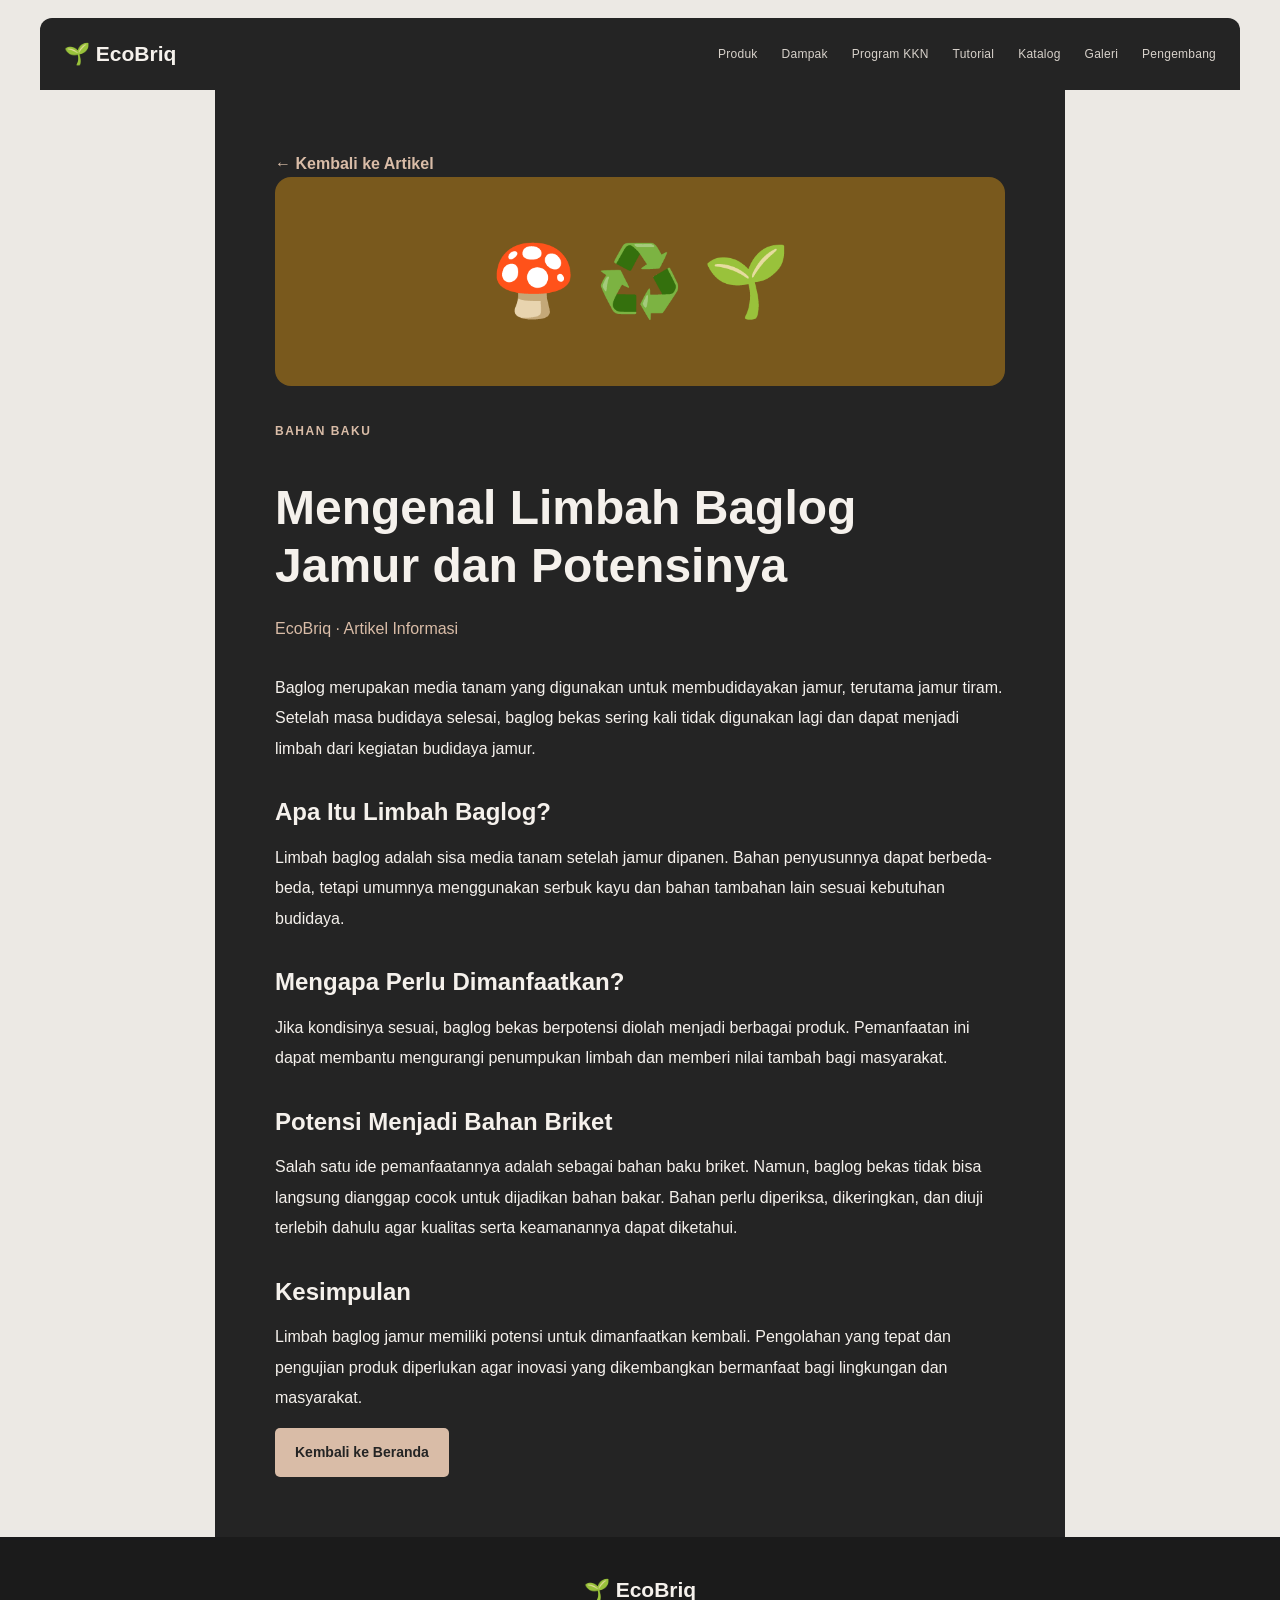
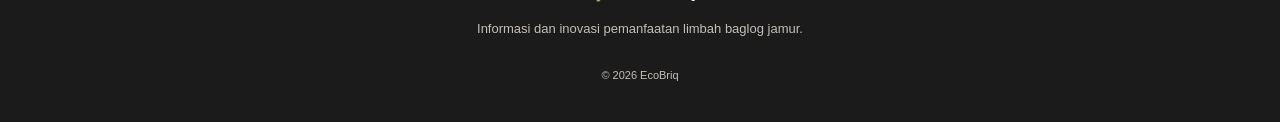
==== commit a044dcdb: "Unify article page navigation with EcoBriq homepage" ====
--- a/artikel/baglog.html
+++ b/artikel/baglog.html
@@ -52,9 +52,14 @@
 <header class="navbar">
     <a href="../index.html" class="logo">🌱 EcoBriq</a>
     <nav aria-label="Navigasi utama">
-        <a href="../index.html">Beranda</a>
-        <a href="../index.html#produk" class="active">Artikel</a>
-    </nav>
+            <a href="../index.html#produk">Produk</a>
+            <a href="../index.html#dampak">Dampak</a>
+            <a href="../index.html#program">Program KKN</a>
+            <a href="../index.html#tutorial">Tutorial</a>
+            <a href="../index.html#katalog">Katalog</a>
+            <a href="../index.html#galeri">Galeri</a>
+            <a href="../index.html#pengembang">Pengembang</a>
+        </nav>
 </header>
 
 <main class="article-page" id="konten-utama" tabindex="-1">
